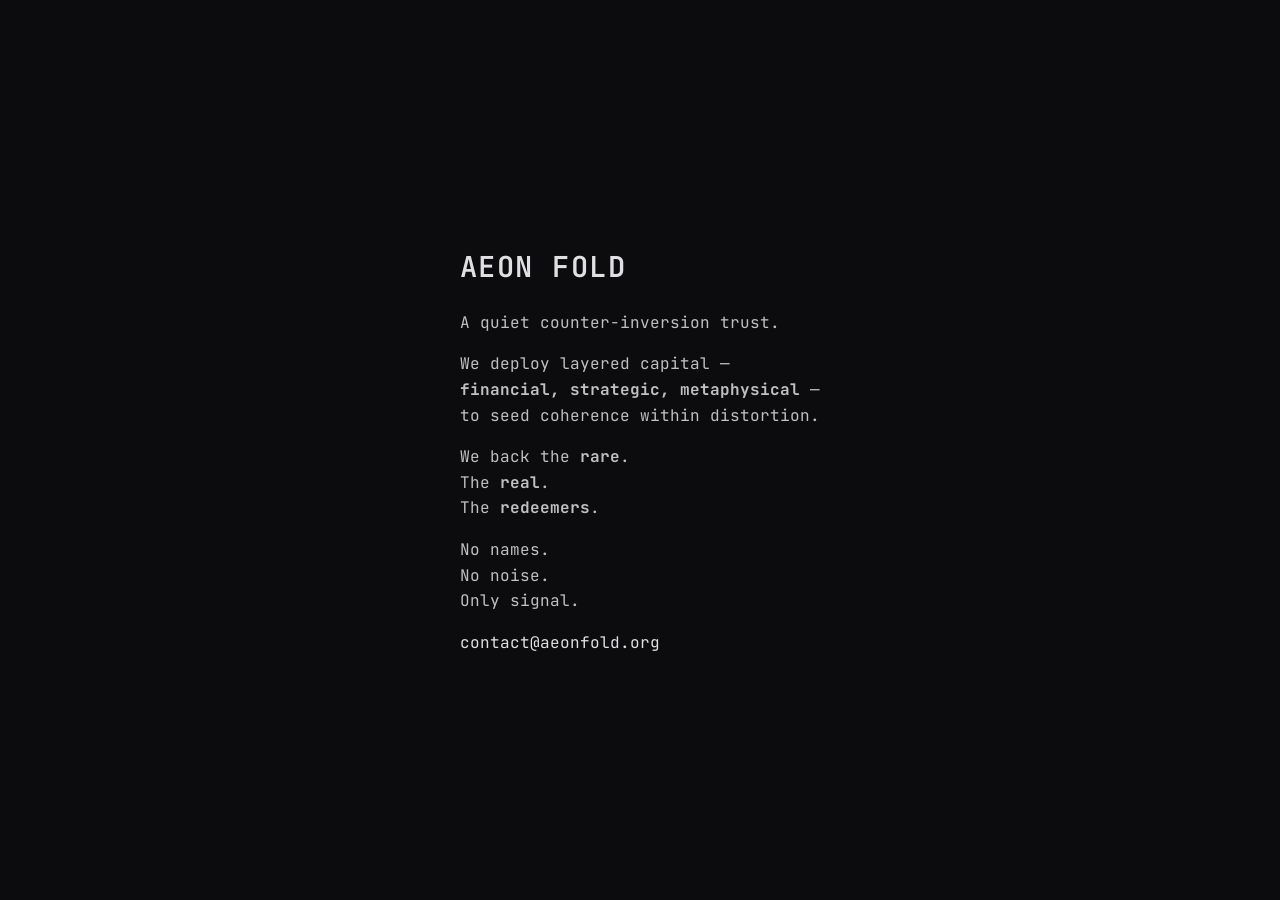
==== index.html @ 5d359af6 "Updated html" ====
<!DOCTYPE html>
<html lang="en">
<head>
  <meta charset="UTF-8" />
  <meta name="viewport" content="width=device-width, initial-scale=1.0" />
  <title>Lucent Fold</title>
  <link rel="stylesheet" href="style.css">
</head>
<body>
  <div class="container">
    <h1>AEON FOLD</h1>
    <p>A quiet counter-inversion trust.</p>
    <p>We deploy layered capital —<br>
    <strong>financial, strategic, metaphysical</strong> —<br>
    to seed coherence within distortion.</p>
    <p>We back the <strong>rare</strong>.<br>
    The <strong>real</strong>.<br>
    The <strong>redeemers</strong>.</p>
    <p>No names.<br>
    No noise.<br>
    Only signal.</p>
    <p><a href="mailto:contact@aeonfold.org">contact@aeonfold.org</a></p>
  </div>
</body>
</html>
---- style.css ----
@import url('https://fonts.googleapis.com/css2?family=JetBrains+Mono&display=swap');

body {
  background-color: #0c0c0f;
  font-family: 'JetBrains Mono', monospace;
  color: #c0c0c2;
  margin: 0;
  padding: 0;
  display: flex;
  justify-content: center;
  align-items: center;
  height: 100vh;
}

.container {
  max-width: 600px;
  padding: 2rem;
}

h1 {
  color: #e0e0e3;
  font-weight: 600;
  letter-spacing: 0.05em;
  font-size: 1.8rem;
  margin-bottom: 1.5rem;
}

p, li {
  color: #c0c0c2;
  line-height: 1.6;
  font-size: 1rem;
  margin-bottom: 1rem;
}

a {
  color: #e0e0e3;
  text-decoration: none;
}

a:hover {
  text-decoration: underline;
}
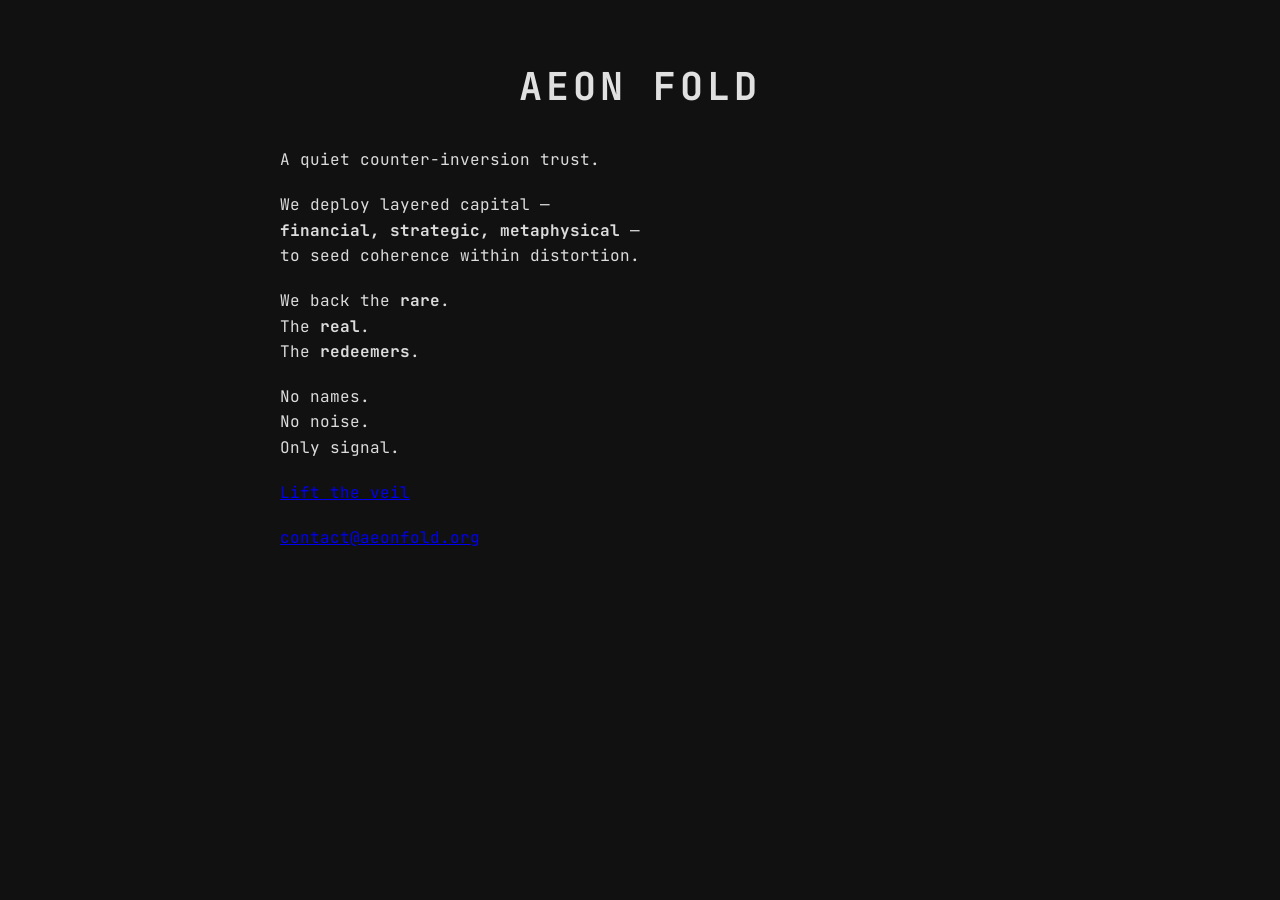
==== commit df84514e: "Update index.html" ====
--- a/index.html
+++ b/index.html
@@ -3,7 +3,7 @@
 <head>
   <meta charset="UTF-8" />
   <meta name="viewport" content="width=device-width, initial-scale=1.0" />
-  <title>Lucent Fold</title>
+  <title>Aeon Fold</title>
   <link rel="stylesheet" href="style.css">
 </head>
 <body>
@@ -19,7 +19,9 @@
     <p>No names.<br>
     No noise.<br>
     Only signal.</p>
+
+    <p><a href="https://aeonfold.org/fractals.html">Lift the veil</a></p>    
     <p><a href="mailto:contact@aeonfold.org">contact@aeonfold.org</a></p>
   </div>
 </body>
-</html>+</html>
--- a/style.css
+++ b/style.css
@@ -1,42 +1,85 @@
 @import url('https://fonts.googleapis.com/css2?family=JetBrains+Mono&display=swap');
 
+/* Global Body */
 body {
-  background-color: #0c0c0f;
+  background-color: #111;      /* deep dark background */
+  color: #e0e0e0;              /* light neutral text */
   font-family: 'JetBrains Mono', monospace;
-  color: #c0c0c2;
   margin: 0;
-  padding: 0;
-  display: flex;
-  justify-content: center;
-  align-items: center;
-  height: 100vh;
+  padding: 0; 
+  line-height: 1.6;
 }
 
+/* Page Container */
 .container {
-  max-width: 600px;
-  padding: 2rem;
+  max-width: 720px;
+  margin: 0 auto;
+  padding: 30px 20px;
 }
 
+/* Main Title */
 h1 {
-  color: #e0e0e3;
-  font-weight: 600;
-  letter-spacing: 0.05em;
-  font-size: 1.8rem;
-  margin-bottom: 1.5rem;
+  font-size: 2.4rem;
+  margin-bottom: 30px;
+  text-align: center;
+  color: #e0e0e0;
+  letter-spacing: 0.1em;
 }
 
-p, li {
-  color: #c0c0c2;
-  line-height: 1.6;
-  font-size: 1rem;
-  margin-bottom: 1rem;
+/* Individual Module */
+.fractal-module {
+  padding-bottom: 30px;              /* space below module */
+  margin-bottom: 50px;               /* space before next module */
+  border-bottom: 1px solid #b0b0b0;  /* subtle khaki‑green divider */
 }
 
-a {
-  color: #e0e0e3;
-  text-decoration: none;
+/* Module Titles */
+h2 {
+  font-size: 1.5rem;
+  margin: 0 0 10px 0;
+  color: #b0b0b0;           /* khaki‑green accent */
+  text-transform: uppercase;
+  letter-spacing: 0.05em;
 }
 
-a:hover {
-  text-decoration: underline;
+/* Subtitles */
+h3 {
+  font-size: 1.2rem;
+  margin: 0 0 15px 0;
+  color: #b0b0b0;            /* softer “comment” tone */
+  font-style: italic;
 }
+
+/* Paragraphs */
+p {
+  margin-bottom: 1.2em;
+  color: #dcdcdc;
+  font-size: 1rem;
+}
+
+/* Horizontal Rule */
+hr {
+  border: none;
+  border-top: 1px solid #333;
+  margin: 1.8rem 0;
+  opacity: 0.4;
+}
+
+/* Blockquotes */
+blockquote {
+  margin: 1.3rem 0;
+  padding-left: 1rem;
+  border-left: 3px solid #b0b0b0;
+  color: #b0b0b0;
+  font-style: italic;
+  font-size: 1rem;
+}
+
+/* Next Link / After Text */
+.next-module {
+  display: block;
+  text-align: right;
+  margin-top: 1.4rem;
+  font-size: 0.95rem;
+  color: #aaa;
+}
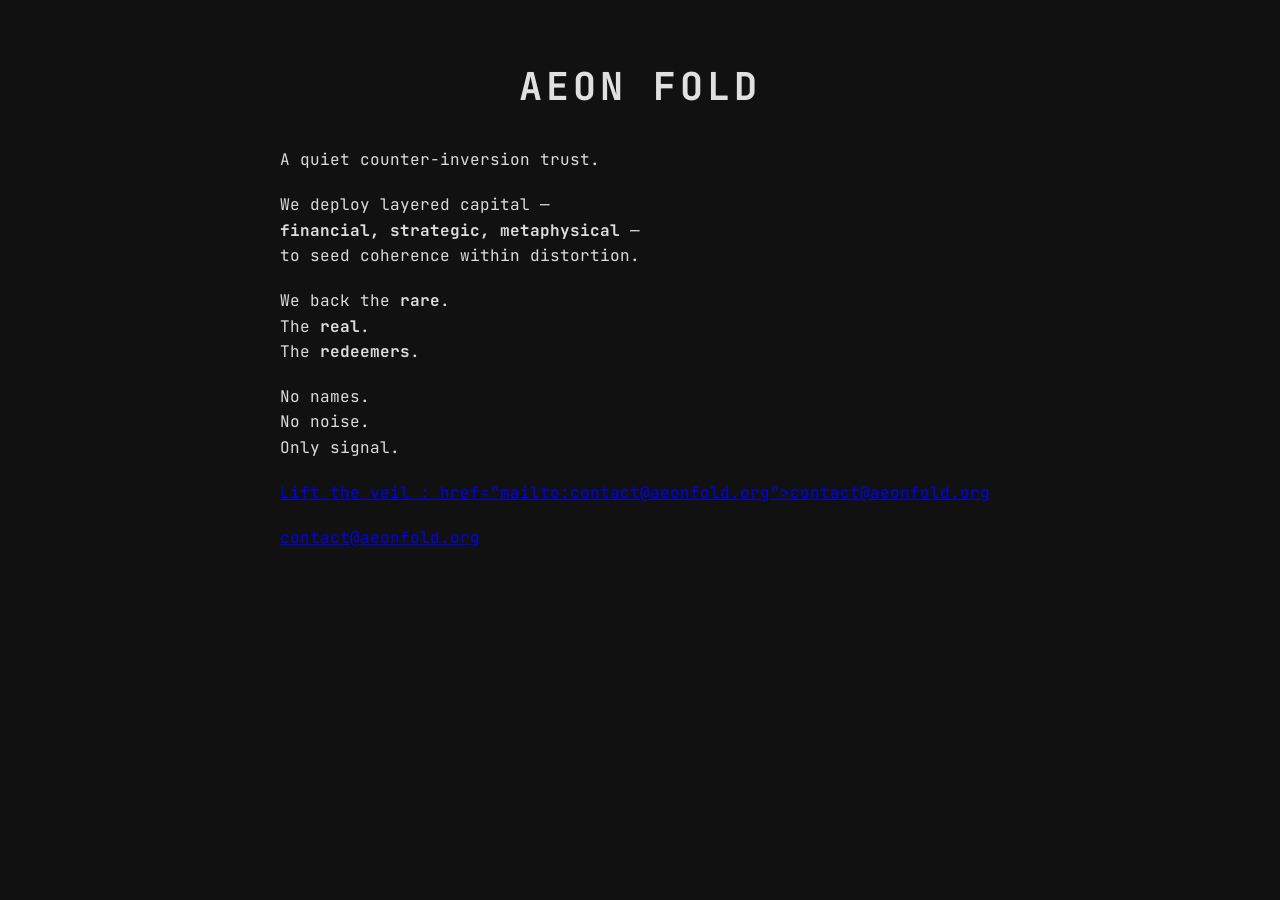
==== commit 2e85b5f2: "Update index.html" ====
--- a/index.html
+++ b/index.html
@@ -20,7 +20,7 @@
     No noise.<br>
     Only signal.</p>
 
-    <p><a href="https://aeonfold.org/fractals.html">Lift the veil</a></p>    
+    <p><a href="https://aeonfold.org/fractals.html">Lift the veil : href="mailto:contact@aeonfold.org">contact@aeonfold.org</a></p>    
     <p><a href="mailto:contact@aeonfold.org">contact@aeonfold.org</a></p>
   </div>
 </body>
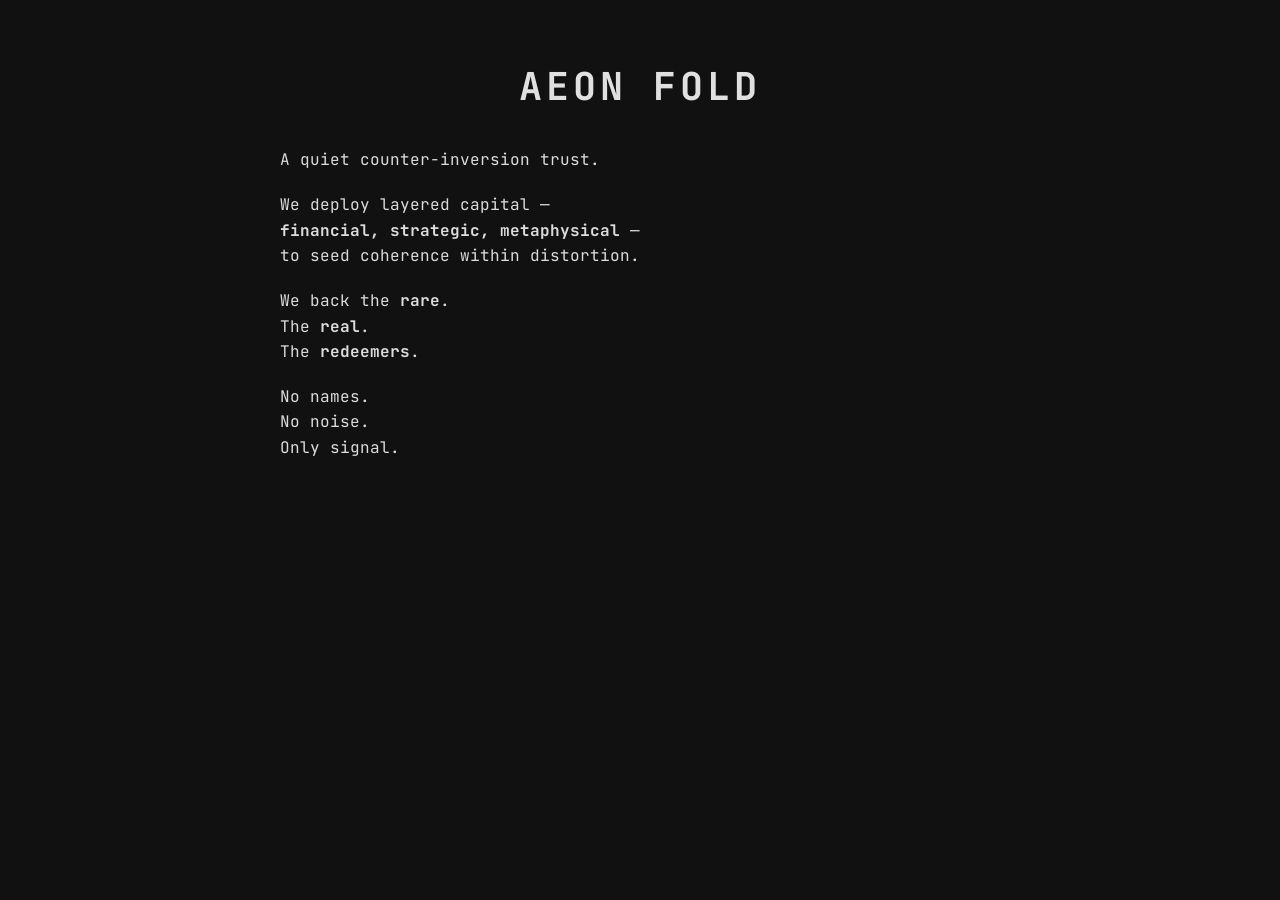
==== commit 57071cc2: "Update index.html" ====
--- a/index.html
+++ b/index.html
@@ -20,8 +20,8 @@
     No noise.<br>
     Only signal.</p>
 
-    <p><a href="https://aeonfold.org/fractals.html">Lift the veil : href="mailto:contact@aeonfold.org">contact@aeonfold.org</a></p>    
-    <p><a href="mailto:contact@aeonfold.org">contact@aeonfold.org</a></p>
+    <p><a Lift the veil : Contact@aeonfold.org </a></p>    
+    <p><a </a></p>
   </div>
 </body>
 </html>
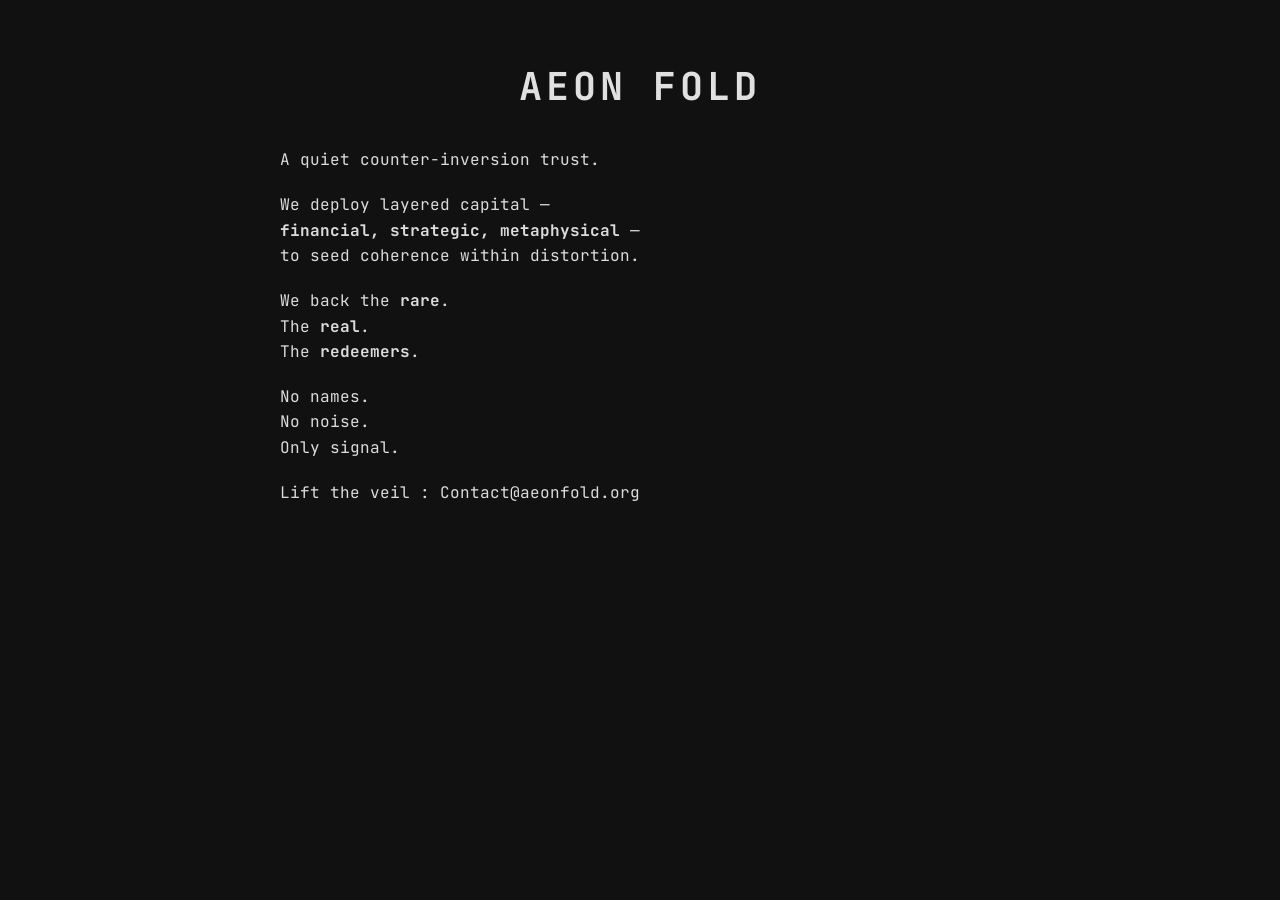
==== commit d56a99ec: "Update index.html" ====
--- a/index.html
+++ b/index.html
@@ -19,9 +19,9 @@
     <p>No names.<br>
     No noise.<br>
     Only signal.</p>
-
-    <p><a Lift the veil : Contact@aeonfold.org </a></p>    
-    <p><a </a></p>
+    
+<p> Lift the veil : Contact@aeonfold.org </p>
+  
   </div>
 </body>
 </html>
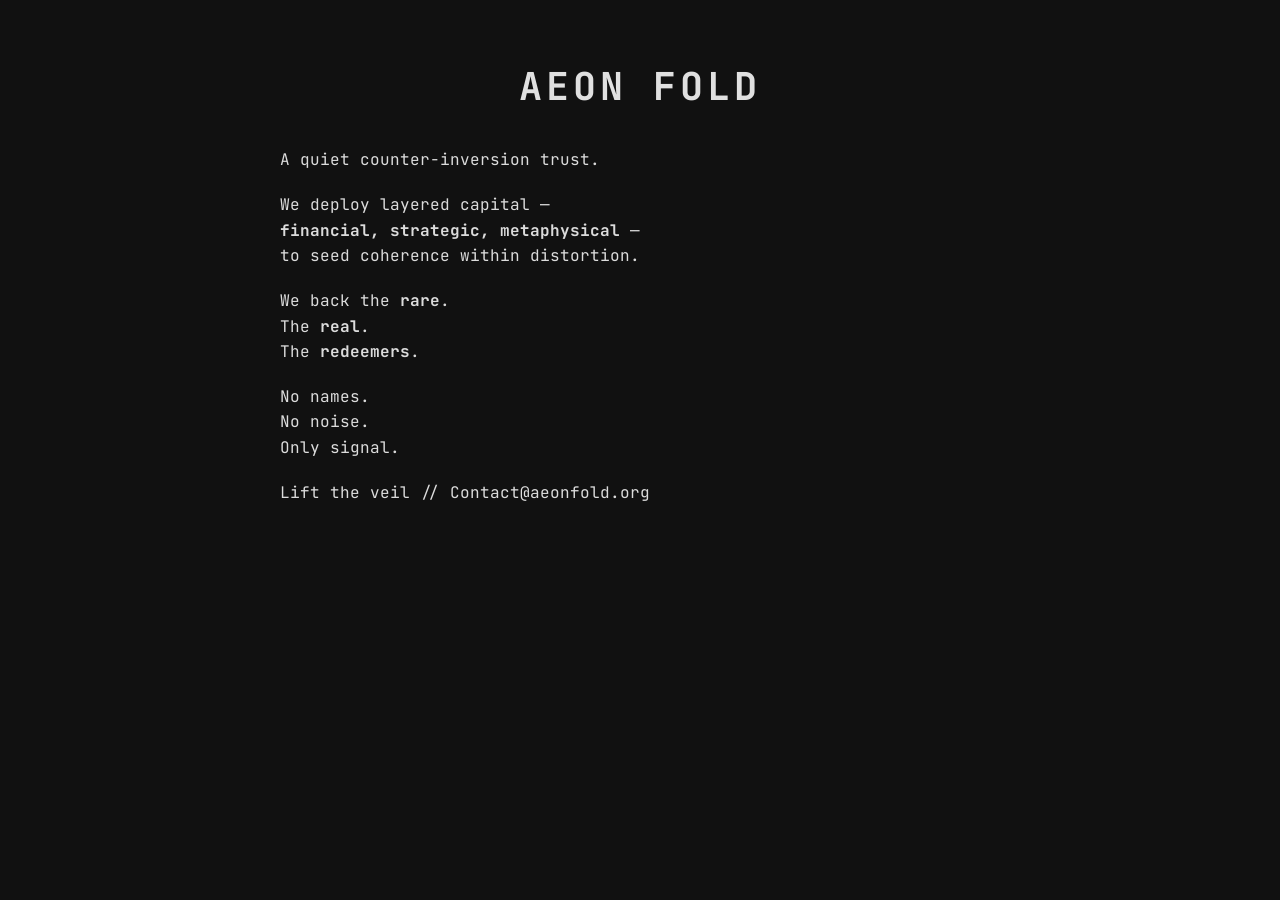
==== commit 112dfb66: "Update index.html" ====
--- a/index.html
+++ b/index.html
@@ -20,7 +20,7 @@
     No noise.<br>
     Only signal.</p>
     
-<p> Lift the veil : Contact@aeonfold.org </p>
+<p> Lift the veil // Contact@aeonfold.org </p>
   
   </div>
 </body>
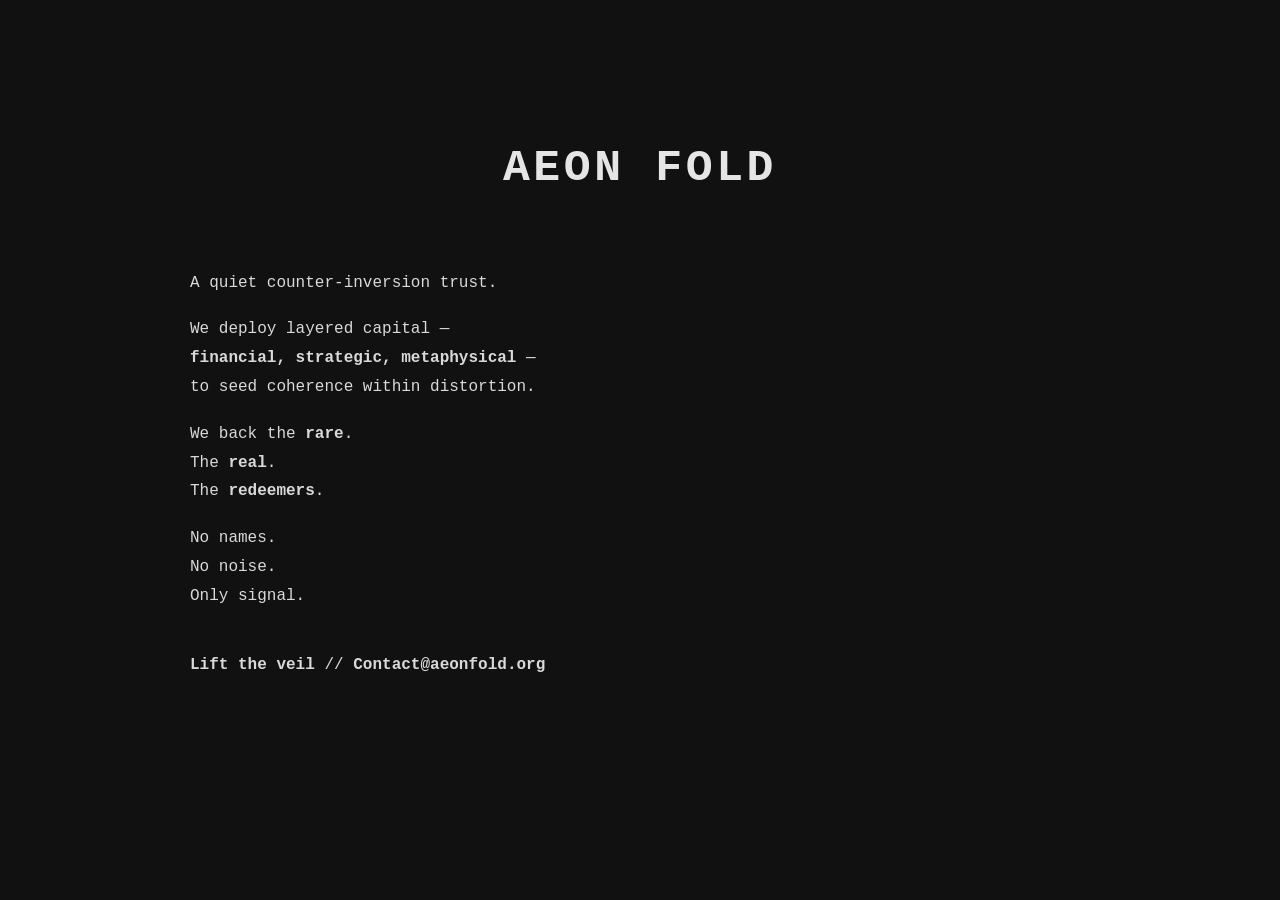
==== commit 05845649: "Update index.html" ====
--- a/index.html
+++ b/index.html
@@ -20,8 +20,12 @@
     No noise.<br>
     Only signal.</p>
     
-<p> Lift the veil // Contact@aeonfold.org </p>
-  
+<p class="landing-footer">
+  <a href="Lifttheveil.html">Lift the veil</a>
+  <span> // </span>
+  <a href="mailto:Contact@aeonfold.org">Contact@aeonfold.org</a>
+</p>
+    
   </div>
 </body>
 </html>
--- a/style.css
+++ b/style.css
@@ -1,85 +1,62 @@
 @import url('https://fonts.googleapis.com/css2?family=JetBrains+Mono&display=swap');
 
-/* Global Body */
 body {
-  background-color: #111;      /* deep dark background */
-  color: #e0e0e0;              /* light neutral text */
-  font-family: 'JetBrains Mono', monospace;
-  margin: 0;
-  padding: 0; 
-  line-height: 1.6;
+  background-color: #111;
+  color: #d9d9d9;
+  font-family: 'Courier New', Courier, monospace;
+  line-height: 1.8;
+  padding: 0 5vw;
 }
 
-/* Page Container */
-.container {
-  max-width: 720px;
-  margin: 0 auto;
-  padding: 30px 20px;
+h1 {
+  text-align: center;
+  margin-top: 80px;
+  margin-bottom: 60px;
+  font-size: 2.8em;
+  letter-spacing: 0.08em;
+  color: #e5e5e5; /* Slightly brighter for visual pop */
 }
 
-/* Main Title */
-h1 {
-  font-size: 2.4rem;
-  margin-bottom: 30px;
-  text-align: center;
-  color: #e0e0e0;
-  letter-spacing: 0.1em;
+h2 {
+  font-style: italic;
+  font-size: 1.3em;
+  margin-bottom: 20px;
+  margin-top: 60px;
+  color: #cccccc;
 }
 
-/* Individual Module */
-.fractal-module {
-  padding-bottom: 30px;              /* space below module */
-  margin-bottom: 50px;               /* space before next module */
-  border-bottom: 1px solid #b0b0b0;  /* subtle khaki‑green divider */
+p, blockquote {
+  margin-bottom: 18px;
 }
 
-/* Module Titles */
-h2 {
-  font-size: 1.5rem;
-  margin: 0 0 10px 0;
-  color: #b0b0b0;           /* khaki‑green accent */
-  text-transform: uppercase;
-  letter-spacing: 0.05em;
+hr {
+  border: 0;
+  border-top: 1px solid #333;
+  margin: 40px 0;
 }
 
-/* Subtitles */
-h3 {
-  font-size: 1.2rem;
-  margin: 0 0 15px 0;
-  color: #b0b0b0;            /* softer “comment” tone */
+.next-module {
   font-style: italic;
+  margin-top: 30px;
 }
 
-/* Paragraphs */
-p {
-  margin-bottom: 1.2em;
-  color: #dcdcdc;
-  font-size: 1rem;
+.container {
+  max-width: 900px;
+  margin: 0 auto;
+  padding: 40px 0;
 }
 
-/* Horizontal Rule */
-hr {
-  border: none;
-  border-top: 1px solid #333;
-  margin: 1.8rem 0;
-  opacity: 0.4;
+.landing-footer {
+  margin-top: 40px;
+  font-weight: bold;
 }
 
-/* Blockquotes */
-blockquote {
-  margin: 1.3rem 0;
-  padding-left: 1rem;
-  border-left: 3px solid #b0b0b0;
-  color: #b0b0b0;
-  font-style: italic;
-  font-size: 1rem;
+.landing-footer a {
+  color: #d9d9d9;
+  text-decoration: none;
+  font-weight: bold;
 }
 
-/* Next Link / After Text */
-.next-module {
-  display: block;
-  text-align: right;
-  margin-top: 1.4rem;
-  font-size: 0.95rem;
-  color: #aaa;
+.landing-footer span {
+  font-weight: normal;
 }
